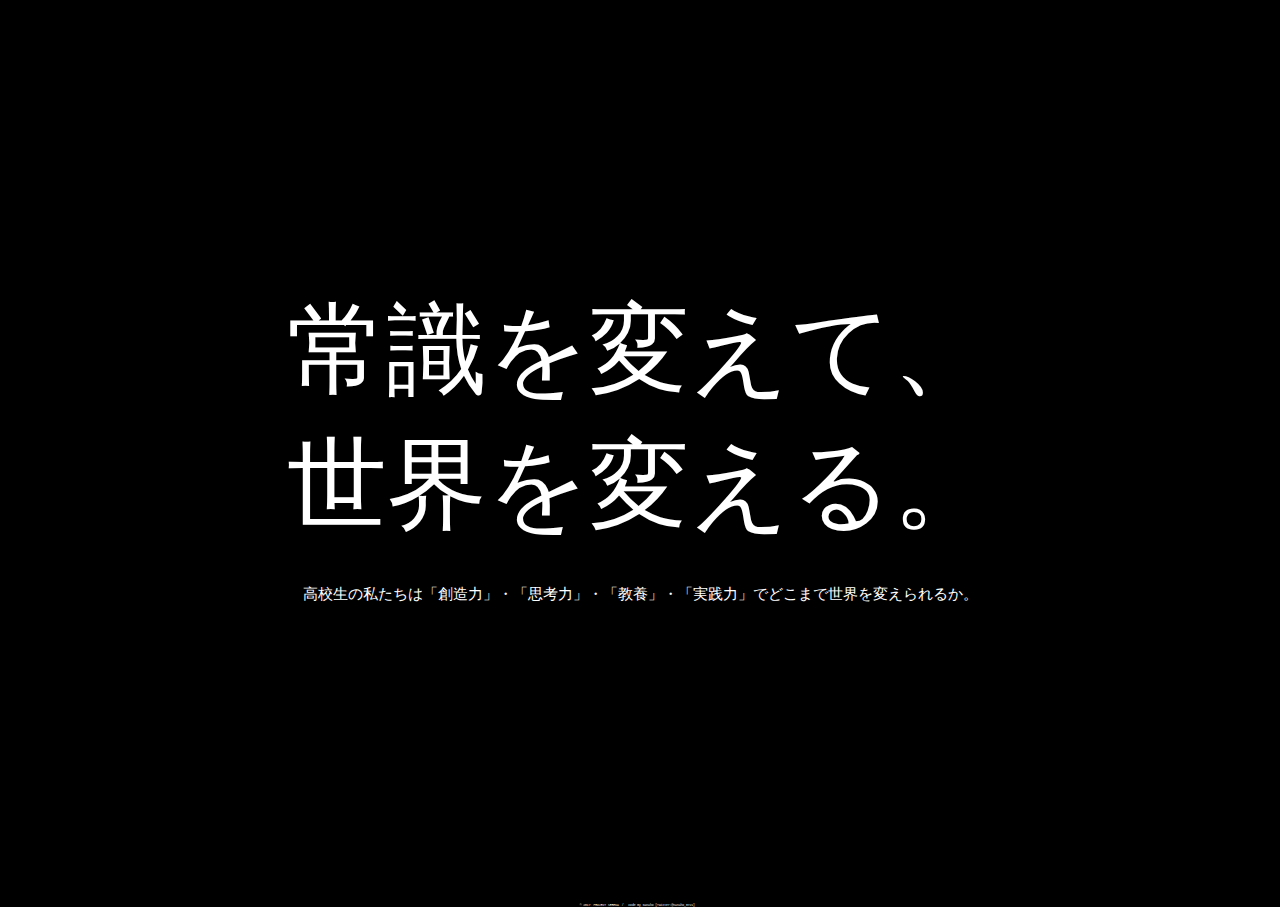
==== index.html @ 6721d3a9 "構成を変更" ====
<!DOCTYPE html>
<html lang="ja">


<head>
    <title>Serena Project</title>
    <meta charset="UTF-8">
    <meta name="viewport" content="width=device-width, initial-scale=1.0">
    <meta http-equiv="X-UA-Compatible" content="ie=edge">

    <link href="https://fonts.googleapis.com/css?family=Alegreya+Sans+SC:300" rel="stylesheet">

    <link rel="stylesheet" href="main.css">
</head>


<body> 
    <script src="main.js"></script>

    <div class="background">




        <!--スクロール-->
        <div class="scroll-area">




            <div class="write">


                <!--icon-->


                <div class="box back_bio">
                    <div class="text bio">







                        <center class="nnn">常識を変えて、<br>世界を変える。</center>

                        <br>
                        <p>高校生の私たちは「創造力」・「思考力」・「教養」・「実践力」でどこまで世界を変えられるか。</p>


                    </div>

                </div>


                <!--
                    <nav>
                        <ul>
                            <li>
                                <a href="#ABOUT">ABOUT</a>
                            </li>
                            <li>
                                <a href="#WORK">WORK</a>
                            </li>
                            <li>
                                <a href="#TWEET">TWEET</a>
                            </li>
                            <li>
                                <a href="#CONTACT">CONTACT</a>
                            </li>
                        </ul>
                    </nav>
-->



                <br>
                <!--text-->
                <div class="box back_ABOUT">
                    <div class="text ABOUT">







          
                            <h1 class="major">About</h1>
                        
                        <div class="ab">

                            <p>　　　角川ドワンゴ学園N高等学校 プロジェクトN　　　</p>
                            <p>　　　廃棄野菜を減らすための活動をはじめました。　　　</p>

                        </div>




                    </div>
                </div>


                <br>


                <div class="box back_WORK">
                    <div class="text WORK">

                
                            <h1 class="major">Work</h1>
           
                        <p>私たちの班が考えたプロジェクトは「セリーナプロジェクト」というものです。</p>
                        <p>なぜセリーナプロジェクトという名前に決めたのは、デンマークで国内の</p>
                        <p>食料廃棄を２５パーセントも減少させたセリーナさんという素晴らしい方にあやかって名付けました。</p>

                    </div>
                </div>



                <br>

                <div class="box back_COMMENT">



                    <div class="text COMMENT">


               
                            <h1 clside_text class="major">Comment</h1>
         
                        　
                        
                       
                        <p>私たち日本人は年間 5500万トンの食糧を輸入しながら、1800万トンも捨てています。</p>
                        <p>食糧の廃棄率では世界一の消費大国アメリカを上回り、3000万人分の年間食料に匹敵しています。</p>
                        <p>「もったいない」という文化がある日本がなぜこうした現状なのか、疑問に思い、</p>
                    <p>また、これをどうにか改善したいと考えました。</p>
                        <p>そこで私たちは角川ドワンゴ学園N高等学校での長期実践型プロジェクトNという</p>
                        <p>1年を通して実際に取り組む超実践型教育にてこの問題について取り組むことにしました。</p>
                        <p></p>
                        

                    </div>
                </div>

                <br><br>



<!--

                <div class="box back_CONTACT">

                    <div class="CONTACT">


                        <h1 class="t_con">Contact</h1>

                        <div class="con_all">



<div class="con_tw_ch">








                            <div class="con_ch_all con_ctl">

                                <ul style="list-style:none" class="con co_ch">

                                    <li style="list-style:none">
                                        <p>
                                            <h2 class=SR>・Change.org</h2>
                                        </p>
                                    </li>

                                    <li>
                                        <div class="change-embed-petition" data-petition-id="11595191"></div>
                                        <script src="https://static.change.org/product/embeds/v1/change-embeds.js" type="text/javascript"></script>

                                    </li>

                                </ul>

                            </div>

                      

</div>

     </div>

                   


                    </div></div>

             
  -->


                <br>



                <div class="back_mail">
                    <div class="text Mail">

                            <h1 class="major">Mail Form</h1>
     
                        
                            

                        <form action="mailto:serena.project.nnn@gmail.com" method="post">
                            <div>
                       <label for="name" class="u_mail">Name:　</label>
                                <input type="text" id="name" />
                            </div>
                            

                            <div>
                           <label for="mail" class="u_mail">E-mail:　</label>
                                <input type="email" id="mail" />
                            </div>
                            <div>
                              <label for="msg" class="u_mail">Message:　</label>
                                <textarea id="msg"></textarea>
                            </div>

                            <div class="send_button">
                                <button id="s_button" type="submit">Send</button>

                            </form>


                    </div>
                </div>


                <div class="back_con_tw_all con_ctl">
                        <div class="con_tw_all">

                            <ul style="list-style:none" class="con co_tw">


                                <li style="list-style:none">
                                
                                        <h2 class=Tw>・Twitter</h2>
                                        <a href="https://twitter.com/NnnSerena" class="twitter-follow-button" data-show-count="false" data-size="large">Follow @NnnSerena</a>
                                        <script>
                                            !function (d, s, id) { var js, fjs = d.getElementsByTagName(s)[0], p = /^http:/.test(d.location) ? 'http' : 'https'; if (!d.getElementById(id)) { js = d.createElement(s); js.id = id; js.src = p + '://platform.twitter.com/widgets.js'; fjs.parentNode.insertBefore(js, fjs); } }(document, 'script', 'twitter-wjs');
                                        </script>
                              
                                </li>


                                <li>
                                    <a class="twitter-timeline" width="350px" height="450px" href="https://twitter.com/NnnSerena">Tweets by NnnSerena</a>
                                    <script async src="//platform.twitter.com/widgets.js" charset="utf-8"></script>

                                </li>

                            </ul>

                        </div>
                    </div>













                <!--__________________________サイドバー___________________________________



                <aside class="sidebar">

                    <br>
                    <! text--><!--


                    <div class="button side_text side_bio">
                        <center>常識を変えて、世界を変える。</center>
                    </div>


                    <br>

                    <div class="button side_text side_ABOUT">
                        
                            <hi class="side_major">About</hi>
                        </div>
                       
                    </div>

                    <br>

                    <div class="button side_text side_WORK">
                        <div class="uuu">
                            <hi class="side_major">Work</hi>
                        </div>
                        



                    </div>

                    <br>

                    <div class="button side_text side_COMMENT">
                        <div class="uuu">
                            <hi class="side_major">COMMENT</hi>
                        </div>
                        

                    </div>

                    <br>

                    <div class="button side_text side_CONTACT">
                        <div class="uuu">
                            <hi class="side_major">Contact</hi>
                        </div>
                        <p>Twitter</p>
                        <p>Change.org</p>
                        <div class="button side_text side_mail">
                        <p>Mail Fome</p>
                        </div>

                    </div>

                    <br>

                    <div class="button">
                        <a href="#"></a>
                    </div>

                    -->
            </div>





        </div>

        <!--スクロール-->
    </div>


    </aside>




  


    <footer class="footer" style="display: block;">
        <pre class="copyright"><a href="https://twitter.com/Nnnserena" style="text-decoration:none;"><font color="white">© 2017　PROJECT SERENA</font></a>　/　 <a href="https://twitter.com/nanaho_0721" style="text-decoration:none;"><font color="white">Code By Nanaho [Twitter:@nanaho_0721] </font></a>  </pre>
 </footer>








</body>


</html>
---- main.css ----
body{
   background-color: black;
   float:left;
   
         color: white;
         font-family: 'Alegreya Sans SC', sans-serif;

         margin: 0;
         padding: 0;

  display: -webkit-box;
  display: -ms-flexbox;
  display: -webkit-flex;
  display: flex;
  -webkit-box-align: center;
  -ms-flex-align: center;
  -webkit-align-items: center;
  align-items: center;
  -webkit-box-pack: center;
  -ms-flex-pack: center;
  -webkit-justify-content: center;
  justify-content: center;
  -webkit-flex-direction: column;
  -ms-flex-direction: column;
  flex-direction: column;

  /* 画像を常に上に配置 */
     background-position: top;
  /* 画像をタイル状に繰り返し表示しない */
     background-repeat: no-repeat;
  /* コンテンツの高さが画像の高さより大きい時、動かないように固定 */
     background-attachment: fixed;
  /* 表示するコンテナの大きさに基づいて、背景画像を調整 */
     background-size: cover;
  /* 背景画像が読み込まれる前に表示される背景のカラー */
  background-color: black;
    
  
     position: relative;
}


.background{
    height:100vh;
     width:100vw;
    
   


background-size: cover;
  background-position: center;

  /* 画像を常に上に配置 */
     background-position: top;
  /* 画像をタイル状に繰り返し表示しない */
     background-repeat: no-repeat;
  /* コンテンツの高さが画像の高さより大きい時、動かないように固定 */
     background-attachment: fixed;
  /* 表示するコンテナの大きさに基づいて、背景画像を調整 */
     background-size: cover;
  /* 背景画像が読み込まれる前に表示される背景のカラー */
  background-color: black;
    
  
     position: relative;

     
     
}



h1 {
    position: relative;
    display: inline-block;
    font-weight: 100;

      /*トランジションプロパティ */
transition:all 0.5s;
 
  }

  
  h1::after {
    content: '';
    position: absolute;
    bottom: 0;
    left: 0;
    width: 100%;
    height: 1px;
    -webkit-transform: scaleX(0);
    -ms-transform: scaleX(0);
    transform: scaleX(0);
    background-color: white;
    -webkit-transition: all .5s ease;
    transition: all .5s ease;

    
  }

  h1:hover::after {
    -webkit-transform: scaleX(1);
    -ms-transform: scaleX(1);
    transform: scaleX(1);
    
  }

  h1:hover{
      /* 拡大 */
-webkit-transform: scale(1.3);
-ms-transform: scale(1.3);
transform: scale(1.1);

  /*トランジションプロパティ */
transition:all 0.3s;
  }
  
  .t_con {
    position: relative;
    display: inline-block;
    
 
  }
  .t_con::after {
    content: '';
    position: absolute;
    bottom: 0;
    left: 0;
    width: 100%;
    height: 2px;
    -webkit-transform: scaleX(0);
    -ms-transform: scaleX(0);
    transform: scaleX(0);
    background-color: gray;
    -webkit-transition: all 1s ease;
    transition: all 1s ease;
  }
  .t_con:hover::after {
    -webkit-transform: scaleX(2);
    -ms-transform: scaleX(2);
    transform: scaleX(2);
  }




/*.transparent{
    
    height: 100%;
background-color: rgba(0,0,0,0.5);
}
*/

p {
  margin: 0;
  padding: 0;
  line-height: 3;

    /*トランジションプロパティ */
transition:all 0.5s;
  
}

p:hover{
/* 拡大 */
-webkit-transform: scale(1.3);
-ms-transform: scale(1.3);
transform: scale(1.1);

  /*トランジションプロパティ */
transition:all 0.2s;
}

.t_con{
    font-size: 90px;
    
  justify-content: center; /* 横方向中央揃え */
}

.nnn{

    left: 40px;
        font-size: 100px;
    align-items: center; /* 縦方向中央揃え */
  justify-content: center; /* 横方向中央揃え */

  /*トランジションプロパティ */
transition:all 0.5s;
}

.nnn:hover{
/* 拡大 */
-webkit-transform: scale(1.3);
-ms-transform: scale(1.3);
transform: scale(1.1);

/*トランジションプロパティ */
transition:all 0.3s;
}


h1{
    font-size: 70px;
     align-items: center; /* 縦方向中央揃え */
  justify-content: center; /* 横方向中央揃え */
}

h2{
    font-size: 40px;
    float:left;
}


label{
      /*トランジションプロパティ */
      transition:all 0. 5s;
}

label:hover{

    -webkit-transform: scale(1.3);
    -ms-transform: scale(1.3);
    transform: scale(1.1);
    
      /*トランジションプロパティ */
    transition:all 0.3s;

}

#u_mail{
    color: red;
}







.xCONTACT{
       align-items: center; /* 縦方向中央揃え */
  justify-content: center; /* 横方向中央揃え */
}

.con{
        font-size: 40px;
}

.t_con{
    margin-top: -60px;
position: relative;
display: inline-block;
padding: 0 530px;
}




.con_ctl{
    margin-top:  -90px;
}




.con_tw_ch {
  display: -webkit-flex;
    display: -moz-flex;
    display: -ms-flex;
    display: -o-flex;
    display: flex;

    padding-left: 200px;
}


.ab {
color: white;/*文字色*/
padding: 50px 0;/*上下の余白*/
border-top: solid 3px white;/*上線*/
border-bottom: solid 3px white;/*下線*/
}



/*中の要素(テキスト)に応じて、それぞれ自動で幅が決まりますが、display:tableを指定している.navにtable-layout:fixedを指定すると、固定レイアウトになり、.nav__itemに幅の指定がない場合、均等に幅が配置されます。*/
.con_tw_all {
    display: table;
    height: 500px;
   
    padding: 10px;
    

}
.co_tw {
    display: table-cell;
    text-align: center;
    vertical-align: middle;
}
.co_tw + .co_tw {
    border-left: 1px solid #CCC;
}
.co_tw {
    display: block;
    padding: 15px 0;
    color: white;
    text-decoration: none;
    font-size: 14px;
}


.con_ch_all {
    
    display: table;
    width: 500px;
    
}
.co_ch_all {
    display: table-cell;
    text-align: center;
    vertical-align: middle;
}
.co_ch_all + .co_ch_all {
    border-left: 1px solid #CCC;
}
.co_ch_all {
    display: block;
    padding: 15px 0;
    color: white;
    text-decoration: none;
    font-size: 14px;
}










#nav{
    
    padding: 0px;	
} 


#nav ul{
    padding: 0px; 	
    margin: 0px;
} 

#navv ul li {
    display: inline; 	
    margin-right: 20em;
} 


#nav ul li {
    display: inline; 	
    margin-right: 10em;
} 


#nav ul li a { 
    font-family: "Trebuchet MS", sans-serif; 
    text-decoration: none;
    color: #fff; 	 
} 





.write{
    
  position: absolute;
  top:0;
  right: 0;
  bottom: 0;
  left: 0;
  width: 600px;
  height: 50px;
  margin: auto;
  font-size: 20px;

float:left;

     position: relative;
     
}





/*_________________________ボックスエリア____________________________*/

.scroll-area {
    
  width: 100vw;
  height: 100vh;
  overflow: auto;
  -webkit-scroll-behavior: smooth;
  scroll-behavior: smooth;
  -webkit-scroll-snap-type: mandatory;
  scroll-snap-type: mandatory;
  -webkit-scroll-snap-points-y: repeat(100%);
  scroll-snap-points-y: repeat(100%);

  
}

.box {

    
  width: 100vw;
  height: 100vh;
  color: white;
  font-size: 100px;
  display: flex;
  align-items: center; /* 縦方向中央揃え */
  justify-content: center; /* 横方向中央揃え */
  flex-direction: column;

}







.back_bio{

   
  


    /* 背景画像の透過用css */
    background-image:url(http://gahag.net/img/201512/01s/gahag-0031393703-1.jpg);

    

    background-size: cover;
  background-position: center;
  background-repeat: no-repeat;


    font-size: 40px;
    


}

.back_ABOUT{

   

    /* 背景画像の透過用css */
    background-image:url(http://free-photos-ls02.gatag.net/images/lgf01a201402022200.jpg); 


    background-size: cover;
  background-position: center;
  background-repeat: no-repeat;


}

.back_WORK{


    /* 背景画像の透過用css */
    background-image:url(http://01.gatag.net/img/201505/13l/gatag-00004104.jpg); 


    background-size: cover;
  background-position: center;
  background-repeat: no-repeat;



}

.back_COMMENT{

    /* 背景画像の透過用css */
background-image: url(http://01.gatag.net/img/201506/17l/gatag-00007485.jpg);

  background-size: cover;
  background-position: center;
  background-repeat: no-repeat;

background-color:lightgray;
background-color: rgba(0,0,0,0.5)



}

.back_CONTACT{

    

   padding-top: 200px;

   background-size: 100%;
   width: 100vw;
   

    /* 背景画像の透過用css */
    background-image:url(http://gahag.net/img/201607/04s/gahag-0103074658-1.jpg); 





  background-repeat: no-repeat;


	position: relative;




}

.back_CONTACT::before{
	/* 透過した黒を重ねる */
	background-color: rgba(255,255,255,0.5);
	/* どの範囲に重ねるかを指定 */
	position: absolute;
	top: 0;
	right: 0;
	bottom: 0;
	left: 0;
    content: '';
    margin-bottom:28px;
}



.back_con_tw_all{
    
    /*background-color: rgba(0,0,0,0.5)*/
    font-size: 100px;
  display: flex;
  align-items: center; /* 縦方向中央揃え */
  float: left;
  padding-left: 30px;
  flex-direction: column;
}

.twitter-follow-button{
    padding-top: 54px;
    padding-left: 15px;
}


.back_mail{

  width: 100vw;
  height: 100vh;
  color: white;
  font-size: 100px;
  display: flex;
  align-items: center; /* 縦方向中央揃え */
  justify-content: center; /* 横方向中央揃え */
  flex-direction: column;


    /* 背景画像の透過用css */
   

  background-size: cover;
  background-position: center;
  background-repeat: no-repeat;

  

}


main_form{
    font-size: 30px;
}





/*_______________________テキスト_______________________*/


.text{
     width: 800px;
    height: 500px;

    background-size: cover;
  background-position: center;
  background-repeat: no-repeat;

  color: white;
  font-size: 15px;
  display: flex;
  align-items: center; /* 縦方向中央揃え */
  justify-content: center; /* 横方向中央揃え */
  flex-direction: column;

font-size: 15px;
background-color:lightgray;
background-color: rgba(0,0,0,0.3);

/*トランジションプロパティ */
transition:all 0.5s;

}


.text:hover{
    
        background-color: rgba(0,0,0,0.5);
    
        /*トランジションプロパティ */
        
        transition:all 0.5s;
    }


.bio{
font-size: 15px;
padding:50px;
background-color:lightgray;
background-color: rgba(0,0,0,0.3);
transition:all 0.5s;
}

.bio:hover{

    /* 拡大 */
-webkit-transform: scale(1.3);
-ms-transform: scale(1.3);
transform: scale(1.1);


    
        background-color: rgba(0,0,0,0.5);
    
        /*トランジションプロパティ */
        
        transition:all 0.5s;
    }


.CONTACT{

    margin:-20px;

   background-size: 100%;
   width: 100vw;

color: gray;


position: absolute;
  width: 100%;
  text-align: center;


    /*
    width: 100vw;
    height: 100vh;

    background-size: cover;
  background-position: center;
  background-repeat: no-repeat;


  display: flex;
  align-items: center; /* 縦方向中央揃え */
  /*  
  justify-content: center; /* 横方向中央揃え */
  /*
  flex-direction: column;

font-size: 15px;

*/


}

.Tw{
    color: gray;
}


/*--------------------------透過--------------------------------------------*/


.xbio{
    




      font-size: 15px;
    
       width: 100vw;
    height: 100vh;

   padding:0px;

  display: flex;
  align-items: center; /* 縦方向中央揃え */
  justify-content: center; /* 横方向中央揃え */
  flex-direction: column;


background-color:lightgray;
background-color: rgba(0,0,100,0.8)

}



/*
.bio{
    font-size: 40px;
    padding:50px;
background-color:lightgray;
background-color: rgba(0,0,0,0.3)
}

.ABOUT{
font-size: 15px;
padding:50px;
background-color:lightgray;
background-color: rgba(0,0,0,0.3)
}

.WORK{
font-size: 15px;
padding:50px;
background-color:lightgray;
background-color: rgba(0,0,0,0.3)
}

.COMMENT{
font-size: 15px;
padding:50px;
background-color:lightgray;
background-color: rgba(0,0,0,0.3)
}

.CONTACT{
font-size: 15px;
padding:50px;
background-color:lightgray;
background-color: rgba(0,0,0,0.3)
}
*/



/*__________________________サイドバー____________________________________*/

.sidebar {
    position: relative;
    left: -110px;
    width: 200px;
    height: auto;
    background-color: rgba(255,255,255, 0.3);
    padding:20px;
}

.button a{
    position: absolute;
    top: 70px;
    left: 240px;
    display: block;
    width: 30px;
    height: 70px;
    color: #FFF;
    background-color: rgba(50,100,10,0.5);
    text-align: center;
    text-decoration: none;
    line-height: 70px;
}

.open:after {
    content: "";
    display: block;
    position: absolute;
    top: 30px;
    right: 10px;
    width: 10px;
    height: 10px;
    border-top: 1px solid #CCC;
    border-right: 1px solid #CCC;
    transform: rotate(45deg);
    -moz-transform: rotate(45deg);
    -webkit-transform: rotate(45deg);
    -ms-transform: rotate(45deg);
    -o-tansform: rotate(45deg);
}

.close:after {
    content: "";
    display: block;
    position: absolute;
    top: 30px;
    right: 10px;
    width: 10px;
    height: 10px;
    border-top: 1px solid #CCC;
    border-left: 1px solid #CCC;
    transform: rotate(-45deg);
    -moz-transform: rotate(-45deg);
    -webkit-transform: rotate(-45deg);
    -ms-transform: rotate(-45deg);
    -o-tansform: rotate(-45deg);
}

.side_bio{
    font-size: 40px;
}

.side_text{
    font-size: 15px;
padding:30px;
background-color:lightgray;
background-color: rgba(0,0,0,0.5)
}


/*
.side_ABOUT{
font-size: 15px;
padding:10px;
background-color:lightgray;
background-color: rgba(0,0,0,0.3)
}

.side_WORK{
font-size: 15px;
padding:10px;
background-color:lightgray;
background-color: rgba(0,0,0,0.3)
}

.side_COMMENT{
font-size: 15px;
padding:10px;
background-color:lightgray;
background-color: rgba(0,0,0,0.3)
}

.side_CONTACT{
font-size: 15px;
padding:10px;
background-color:lightgray;
background-color: rgba(0,0,0,0.3)
}
*/


.back_mail{
    padding-top: 200px;
    position: relative;
}

form {
    /* フォームをページの中央に置く */
    margin: 0 auto;
    margin-top:-30px;
    width: 400px;
    /* フォームの範囲がわかるようにする */
    padding-top: 80px;
    padding-bottom: 15px;
    padding-left:80px;
    padding-right:115px;


    border: 1px solid #CCC;
    border-radius: 1em;

     /*トランジションプロパティ */
     transition:all 0.3s;
}

form div + div {
    margin-top: 1em;
}

form:hover{
    background-color:rgba(51,51,51,0.4);
    /*トランジションプロパティ */
    transition:all 0.4s;

    /* 拡大 */
-webkit-transform: scale(1.3);
-ms-transform: scale(1.3);
transform: scale(1.1);

/*トランジションプロパティ */
transition:all 0.3s;
}


label {
    /* すべてのラベルを同じサイズにして、きちんと揃える */
    display: inline-block;
    width: 90px;
    text-align: right;
}

input, textarea {
    /* すべてのテキストフィールドのフォント設定を一致させる
       デフォルトで、textarea は等幅フォントが設定されている */
    font: 1em sans-serif;

    /* すべてのテキストフィールドを同じサイズにする */
    width: 300px;
    -moz-box-sizing: border-box;
    box-sizing: border-box;

    /* テキストフィールドのボーダーの外見を同一にする */
    border: 1px solid #999;
    background-color:rgba(255,255,255,0.5);
    color: white;
    overflow : hidden;
    outline : none;

     /*トランジションプロパティ */
     transition:all 0.5s;
}


input:hover, textarea:hover {
  /* テキストフィールドのボーダーの外見を同一にする */
    border: 1px solid #999;
    background-color:rgba(0,0,0,0.1);
        /*トランジションプロパティ */
        transition:all 0.3s;
}

input:focus, textarea:focus {
    /* アクティブな要素を少し強調する */
    border-color: #000;
}

textarea {
    /* 複数行のテキストフィールドをラベルにきちんと揃える */
    vertical-align: top;

    /* テキスト入力に十分な領域を与える */
    height: 5em;

    /* ユーザが textarea を垂直方向にリサイズできるようにする
       これが動作しないブラウザもある */
    resize: vertical;
}

.send_button {
    /* ボタンを他のテキストフィールドと同じ場所に置く */
    padding-left: 160px; /* label 要素と同じサイズ */





}


#s_button {
        /* このマージンは、ラベルとテキストフィールドの間のスペースと
       おおよそ同じスペースを表す */
    margin-left: .5em;


 


    /* 文字サイズを1.4emに指定 */
font-size: 1.4em;

/* 文字の太さをboldに指定 */
    font-weight: bold;


/* 縦方向に10px、 横方向に30pxの余白を指定 */
    padding: 10px 30px;


   /* 文字色を白色に指定 */
    color: #fff;

       /* 背景色指定 */
    background-color: rgba(51,51,51,0.2);
           
      /* ボーダーをなくす */
     
      border: 1px solid #CCC;
      border-radius: 1em;

/*トランジションプロパティ */
transition:all 0.5s;



}


/*オンマウス*/
#s_button:hover{
    background-color:rgba(204,0,0,0.5);
  

/* 拡大 */
    -webkit-transform: scale(1.3);
    -ms-transform: scale(1.3);
    transform: scale(1.1);

    /*トランジションプロパティ */
    transition:all 0.3s;
}



.back_con_tw_all{


        
            padding-top: 200px;
    

}

















.footer{
    font-size: 3px;
    text-align: center;
  
}




/*

button {
    padding: 5px 20px;
    background-color: #1B95E0;
    border-color: #2E6DA4;
    border-style: none;
    color: #FDFFFF;

}


button:hover{
background-color:#0C7ABF;
}


input {
    height: 20px;
}

*/
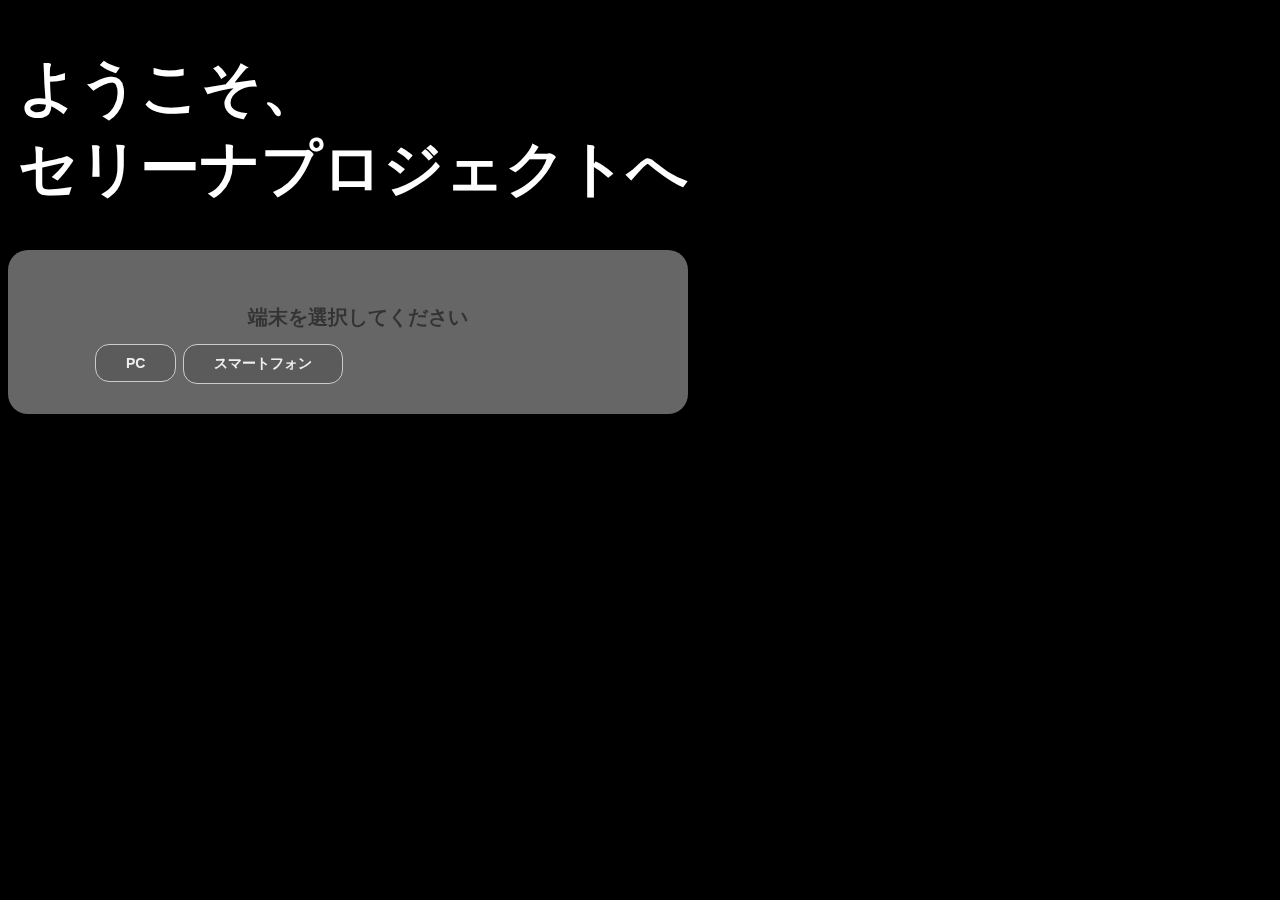
==== commit 732aa015: "背景の変更、デザインを見やすく" ====
--- a/index.html
+++ b/index.html
@@ -1,391 +1,47 @@
 <!DOCTYPE html>
 <html lang="ja">
-
-
 <head>
-    <title>Serena Project</title>
     <meta charset="UTF-8">
     <meta name="viewport" content="width=device-width, initial-scale=1.0">
     <meta http-equiv="X-UA-Compatible" content="ie=edge">
-
-    <link href="https://fonts.googleapis.com/css?family=Alegreya+Sans+SC:300" rel="stylesheet">
-
-    <link rel="stylesheet" href="main.css">
+    <title>Serena Project</title>
+    <link rel="stylesheet" href="select.css">
 </head>
+<body>
+    
+ 
 
 
-<body> 
-    <script src="main.js"></script>
+<h1 class="yokoso">ようこそ、<br>セリーナプロジェクトへ</h1>
 
-    <div class="background">
+<div class="back_g">
+
+        <div class="b_s">
+            
+    <div class="back_select">
+                 
+
+                            <h1 class="major">端末を選択してください</h1>
+     
+                     
+<div class="sl_b">
+
+    <ul style="list-style:none">
+             <li style="float:left"><button class="sl_button b_pc" type="submit"><a href="index_pc.html" class="a_head a_music ">PC</a></button></li>
+            <li style="float:left"><button class="sl_button b_sf" type="submit"><a href="index_sf.html" class="a_head a_music ">スマートフォン</a></button></li>
+
+            </ul>
+
+</div>
+
+
+
+    </div>
+</div>
 
 
 
 
-        <!--スクロール-->
-        <div class="scroll-area">
-
-
-
-
-            <div class="write">
-
-
-                <!--icon-->
-
-
-                <div class="box back_bio">
-                    <div class="text bio">
-
-
-
-
-
-
-
-                        <center class="nnn">常識を変えて、<br>世界を変える。</center>
-
-                        <br>
-                        <p>高校生の私たちは「創造力」・「思考力」・「教養」・「実践力」でどこまで世界を変えられるか。</p>
-
-
-                    </div>
-
-                </div>
-
-
-                <!--
-                    <nav>
-                        <ul>
-                            <li>
-                                <a href="#ABOUT">ABOUT</a>
-                            </li>
-                            <li>
-                                <a href="#WORK">WORK</a>
-                            </li>
-                            <li>
-                                <a href="#TWEET">TWEET</a>
-                            </li>
-                            <li>
-                                <a href="#CONTACT">CONTACT</a>
-                            </li>
-                        </ul>
-                    </nav>
--->
-
-
-
-                <br>
-                <!--text-->
-                <div class="box back_ABOUT">
-                    <div class="text ABOUT">
-
-
-
-
-
-
-
-          
-                            <h1 class="major">About</h1>
-                        
-                        <div class="ab">
-
-                            <p>　　　角川ドワンゴ学園N高等学校 プロジェクトN　　　</p>
-                            <p>　　　廃棄野菜を減らすための活動をはじめました。　　　</p>
-
-                        </div>
-
-
-
-
-                    </div>
-                </div>
-
-
-                <br>
-
-
-                <div class="box back_WORK">
-                    <div class="text WORK">
-
-                
-                            <h1 class="major">Work</h1>
-           
-                        <p>私たちの班が考えたプロジェクトは「セリーナプロジェクト」というものです。</p>
-                        <p>なぜセリーナプロジェクトという名前に決めたのは、デンマークで国内の</p>
-                        <p>食料廃棄を２５パーセントも減少させたセリーナさんという素晴らしい方にあやかって名付けました。</p>
-
-                    </div>
-                </div>
-
-
-
-                <br>
-
-                <div class="box back_COMMENT">
-
-
-
-                    <div class="text COMMENT">
-
-
-               
-                            <h1 clside_text class="major">Comment</h1>
-         
-                        　
-                        
-                       
-                        <p>私たち日本人は年間 5500万トンの食糧を輸入しながら、1800万トンも捨てています。</p>
-                        <p>食糧の廃棄率では世界一の消費大国アメリカを上回り、3000万人分の年間食料に匹敵しています。</p>
-                        <p>「もったいない」という文化がある日本がなぜこうした現状なのか、疑問に思い、</p>
-                    <p>また、これをどうにか改善したいと考えました。</p>
-                        <p>そこで私たちは角川ドワンゴ学園N高等学校での長期実践型プロジェクトNという</p>
-                        <p>1年を通して実際に取り組む超実践型教育にてこの問題について取り組むことにしました。</p>
-                        <p></p>
-                        
-
-                    </div>
-                </div>
-
-                <br><br>
-
-
-
-<!--
-
-                <div class="box back_CONTACT">
-
-                    <div class="CONTACT">
-
-
-                        <h1 class="t_con">Contact</h1>
-
-                        <div class="con_all">
-
-
-
-<div class="con_tw_ch">
-
-
-
-
-
-
-
-
-                            <div class="con_ch_all con_ctl">
-
-                                <ul style="list-style:none" class="con co_ch">
-
-                                    <li style="list-style:none">
-                                        <p>
-                                            <h2 class=SR>・Change.org</h2>
-                                        </p>
-                                    </li>
-
-                                    <li>
-                                        <div class="change-embed-petition" data-petition-id="11595191"></div>
-                                        <script src="https://static.change.org/product/embeds/v1/change-embeds.js" type="text/javascript"></script>
-
-                                    </li>
-
-                                </ul>
-
-                            </div>
-
-                      
-
 </div>
-
-     </div>
-
-                   
-
-
-                    </div></div>
-
-             
-  -->
-
-
-                <br>
-
-
-
-                <div class="back_mail">
-                    <div class="text Mail">
-
-                            <h1 class="major">Mail Form</h1>
-     
-                        
-                            
-
-                        <form action="mailto:serena.project.nnn@gmail.com" method="post">
-                            <div>
-                       <label for="name" class="u_mail">Name:　</label>
-                                <input type="text" id="name" />
-                            </div>
-                            
-
-                            <div>
-                           <label for="mail" class="u_mail">E-mail:　</label>
-                                <input type="email" id="mail" />
-                            </div>
-                            <div>
-                              <label for="msg" class="u_mail">Message:　</label>
-                                <textarea id="msg"></textarea>
-                            </div>
-
-                            <div class="send_button">
-                                <button id="s_button" type="submit">Send</button>
-
-                            </form>
-
-
-                    </div>
-                </div>
-
-
-                <div class="back_con_tw_all con_ctl">
-                        <div class="con_tw_all">
-
-                            <ul style="list-style:none" class="con co_tw">
-
-
-                                <li style="list-style:none">
-                                
-                                        <h2 class=Tw>・Twitter</h2>
-                                        <a href="https://twitter.com/NnnSerena" class="twitter-follow-button" data-show-count="false" data-size="large">Follow @NnnSerena</a>
-                                        <script>
-                                            !function (d, s, id) { var js, fjs = d.getElementsByTagName(s)[0], p = /^http:/.test(d.location) ? 'http' : 'https'; if (!d.getElementById(id)) { js = d.createElement(s); js.id = id; js.src = p + '://platform.twitter.com/widgets.js'; fjs.parentNode.insertBefore(js, fjs); } }(document, 'script', 'twitter-wjs');
-                                        </script>
-                              
-                                </li>
-
-
-                                <li>
-                                    <a class="twitter-timeline" width="350px" height="450px" href="https://twitter.com/NnnSerena">Tweets by NnnSerena</a>
-                                    <script async src="//platform.twitter.com/widgets.js" charset="utf-8"></script>
-
-                                </li>
-
-                            </ul>
-
-                        </div>
-                    </div>
-
-
-
-
-
-
-
-
-
-
-
-
-
-                <!--__________________________サイドバー___________________________________
-
-
-
-                <aside class="sidebar">
-
-                    <br>
-                    <! text--><!--
-
-
-                    <div class="button side_text side_bio">
-                        <center>常識を変えて、世界を変える。</center>
-                    </div>
-
-
-                    <br>
-
-                    <div class="button side_text side_ABOUT">
-                        
-                            <hi class="side_major">About</hi>
-                        </div>
-                       
-                    </div>
-
-                    <br>
-
-                    <div class="button side_text side_WORK">
-                        <div class="uuu">
-                            <hi class="side_major">Work</hi>
-                        </div>
-                        
-
-
-
-                    </div>
-
-                    <br>
-
-                    <div class="button side_text side_COMMENT">
-                        <div class="uuu">
-                            <hi class="side_major">COMMENT</hi>
-                        </div>
-                        
-
-                    </div>
-
-                    <br>
-
-                    <div class="button side_text side_CONTACT">
-                        <div class="uuu">
-                            <hi class="side_major">Contact</hi>
-                        </div>
-                        <p>Twitter</p>
-                        <p>Change.org</p>
-                        <div class="button side_text side_mail">
-                        <p>Mail Fome</p>
-                        </div>
-
-                    </div>
-
-                    <br>
-
-                    <div class="button">
-                        <a href="#"></a>
-                    </div>
-
-                    -->
-            </div>
-
-
-
-
-
-        </div>
-
-        <!--スクロール-->
-    </div>
-
-
-    </aside>
-
-
-
-
-  
-
-
-    <footer class="footer" style="display: block;">
-        <pre class="copyright"><a href="https://twitter.com/Nnnserena" style="text-decoration:none;"><font color="white">© 2017　PROJECT SERENA</font></a>　/　 <a href="https://twitter.com/nanaho_0721" style="text-decoration:none;"><font color="white">Code By Nanaho [Twitter:@nanaho_0721] </font></a>  </pre>
- </footer>
-
-
-
-
-
-
-
-
 </body>
-
-
 </html>--- a/select.css
+++ b/select.css
@@ -0,0 +1,123 @@
+body{
+    background-color: black;
+    background-image: url(https://www.pakutaso.com/shared/img/thumb/HIRO95_yuubaenokage_TP_V.jpg);
+    color: rgba(0,0,0,0.5);
+    position: absolute;
+
+    font-size: 10px;
+
+    position: fixed;
+}
+
+.back_g{
+
+
+    background-color: rgba(255,255,255,0.4);
+    background-position: 50% 50%;            /* 背景画像の位置は画面中央 */
+    background-attachment:fixed;             /* 背景画像を固定する */
+    background-size: cover;
+    
+  
+    height: 100%;
+  
+    background-repeat:repeat-y;
+    overflow: hidden;
+
+    padding: 30px;
+
+    border-radius: 20px;
+
+    text-align: center;
+
+
+}
+
+.b_s{
+    
+    width: 100%;  
+   
+    padding:10px;
+
+    padding-left: 10px;
+}
+
+a{
+
+   color: rgba(255,255,255,0.9);
+
+    
+    text-decoration: none;
+
+}
+
+
+
+button:hover{
+    background-color:rgba(0,0,0,0.5);
+    color: black;
+    /*トランジションプロパティ */
+    transition:all 0.4s;
+
+    /* 拡大 */
+-webkit-transform: scale(1.3);
+-ms-transform: scale(1.3);
+transform: scale(1.1);
+
+/*トランジションプロパティ */
+transition:all 0.3s;
+}
+
+.sl_button{
+        /* このマージンは、ラベルとテキストフィールドの間のスペースと
+       おおよそ同じスペースを表す */
+    margin-left: .5em;
+    
+        /* 文字サイズを1.4emに指定 */
+    font-size: 1.4em;
+    
+    /* 文字の太さをboldに指定 */
+        font-weight: bold;
+    
+    
+    /* 縦方向に10px、 横方向に30pxの余白を指定 */
+        padding: 10px 30px;
+    
+    
+       /* 文字色を白色に指定 */
+        color: #fff;
+    
+           /* 背景色指定 */
+        background-color: rgba(51,51,51,0.2);
+               
+          /* ボーダーをなくす */
+         
+          border: 1px solid #CCC;
+          border-radius: 1em;
+    
+    /*トランジションプロパティ */
+    transition:all 0.5s;
+    
+}
+
+.sl_button:hover{
+
+    -webkit-transform: scale(1.3);
+    -ms-transform: scale(1.3);
+    transform: scale(1.1);
+    
+      /*トランジションプロパティ */
+    transition:all 0.3s;
+
+}
+
+
+ul li{
+    display: inline;
+}
+
+.yokoso{
+    padding-left: 10px;
+    font-size: 60px;
+    color: white;
+}
+
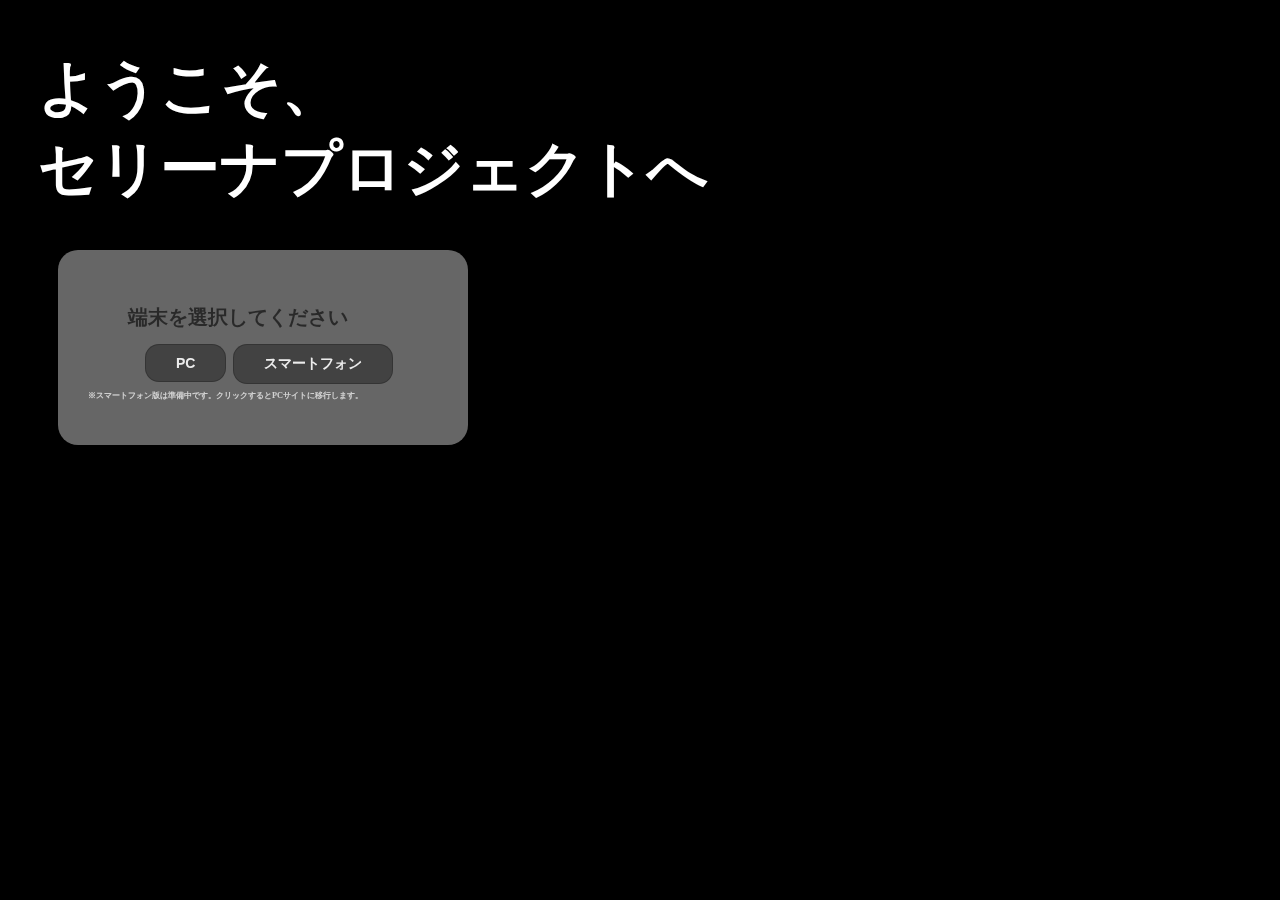
==== commit a84e51f8: "スマホ版が未完成なので注意書きを追加" ====
--- a/index.html
+++ b/index.html
@@ -29,19 +29,23 @@
     <ul style="list-style:none">
              <li style="float:left"><button class="sl_button b_pc" type="submit"><a href="index_pc.html" class="a_head a_music ">PC</a></button></li>
             <li style="float:left"><button class="sl_button b_sf" type="submit"><a href="index_sf.html" class="a_head a_music ">スマートフォン</a></button></li>
-
+        
             </ul>
-
-</div>
-
-
-
-    </div>
+           
 </div>
 
 
 
 
+    </div>
+    
+</div>
+
+
+<br><br>
+<h5>※スマートフォン版は準備中です。クリックするとPCサイトに移行します。</h5>
+
+
 </div>
 </body>
 </html>--- a/select.css
+++ b/select.css
@@ -1,7 +1,7 @@
 body{
     background-color: black;
     background-image: url(https://www.pakutaso.com/shared/img/thumb/HIRO95_yuubaenokage_TP_V.jpg);
-    color: rgba(0,0,0,0.5);
+    color: rgba(0,0,0,0.6);
     position: absolute;
 
     font-size: 10px;
@@ -18,7 +18,7 @@
     background-size: cover;
     
   
-    height: 100%;
+    
   
     background-repeat:repeat-y;
     overflow: hidden;
@@ -26,8 +26,13 @@
     padding: 30px;
 
     border-radius: 20px;
+    
 
-    text-align: center;
+    width: 50%;
+
+    position: absolute;
+    left:50px;
+
 
 
 }
@@ -51,23 +56,7 @@
 }
 
 
-
-button:hover{
-    background-color:rgba(0,0,0,0.5);
-    color: black;
-    /*トランジションプロパティ */
-    transition:all 0.4s;
-
-    /* 拡大 */
--webkit-transform: scale(1.3);
--ms-transform: scale(1.3);
-transform: scale(1.1);
-
-/*トランジションプロパティ */
-transition:all 0.3s;
-}
-
-.sl_button{
+button{
         /* このマージンは、ラベルとテキストフィールドの間のスペースと
        おおよそ同じスペースを表す */
     margin-left: .5em;
@@ -87,11 +76,10 @@
         color: #fff;
     
            /* 背景色指定 */
-        background-color: rgba(51,51,51,0.2);
+        background-color: rgba(51,51,51,0.7);
                
-          /* ボーダーをなくす */
          
-          border: 1px solid #CCC;
+          border: 1px solid rgba(51,51,51,0.9);;
           border-radius: 1em;
     
     /*トランジションプロパティ */
@@ -108,6 +96,9 @@
       /*トランジションプロパティ */
     transition:all 0.3s;
 
+    background-color:rgba(0,0,0,0.9);
+    color: black;
+
 }
 
 
@@ -115,9 +106,20 @@
     display: inline;
 }
 
+.major{
+    padding-left: 30px;
+}
 .yokoso{
-    padding-left: 10px;
+    padding-left: 30px;
     font-size: 60px;
     color: white;
 }
 
+
+
+
+/*スマホ完成したら不要*/
+
+h5{
+    color: rgba(255,255,255,0.7);
+}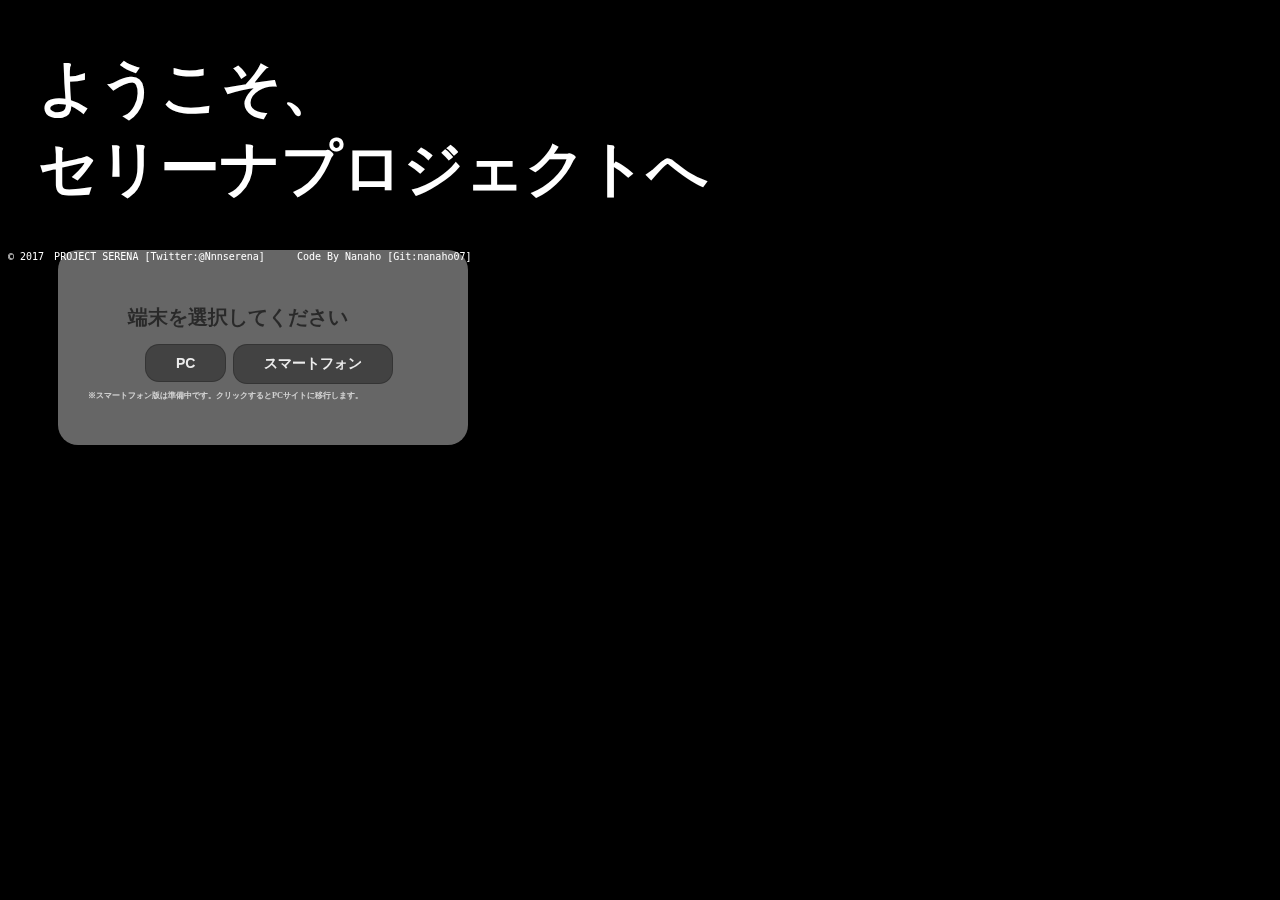
==== commit e31c0ea6: "footerを追加" ====
--- a/index.html
+++ b/index.html
@@ -47,5 +47,11 @@
 
 
 </div>
+
+
+<footer class="footer" style="display: block;">
+    <pre class="copyright"><a href="https://twitter.com/Nnnserena" style="text-decoration:none;" target="_blank"><font color="white">© 2017　PROJECT SERENA [Twitter:@Nnnserena]</font></a>　/　 <a href="https://github.com/nanaho07" style="text-decoration:none;" target="_blank"><font color="white">Code By Nanaho [Git:nanaho07] </font></a>  </pre>
+</footer>
+
 </body>
 </html>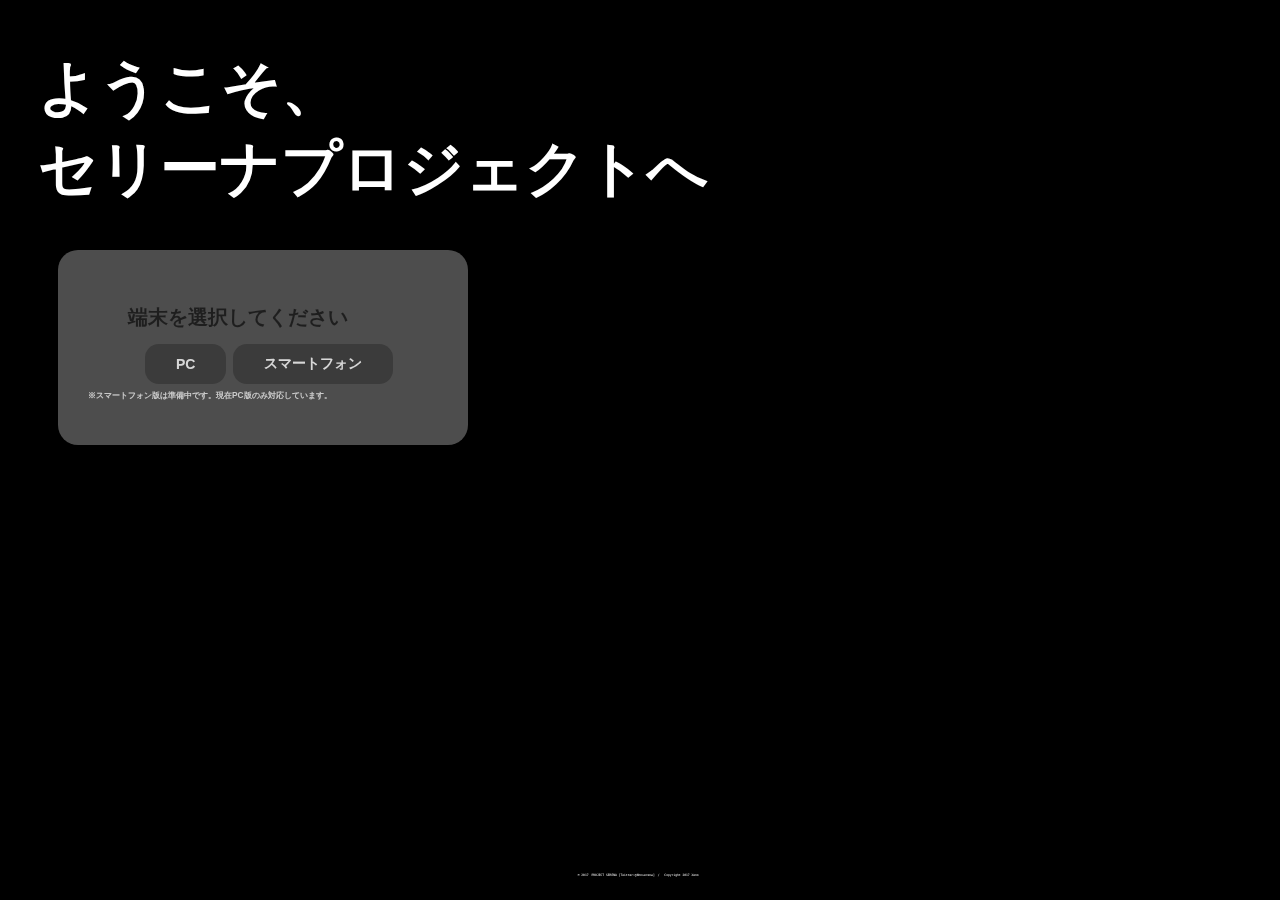
==== commit 9ab3ef11: "著作権表記をCopyright 2017 Xeno に変更" ====
--- a/index.html
+++ b/index.html
@@ -27,10 +27,9 @@
 <div class="sl_b">
 
     <ul style="list-style:none">
-             <li style="float:left"><button class="sl_button b_pc" type="submit"><a href="index_pc.html" class="a_head a_music ">PC</a></button></li>
-            <li style="float:left"><button class="sl_button b_sf" type="submit"><a href="index_sf.html" class="a_head a_music ">スマートフォン</a></button></li>
-        
-            </ul>
+             <li style="float:left"><input type="submit" class="sl_button b_pc"  onclick="location.href='index_pc.html'" value="PC"></li>
+             <li style="float:left"><input type="submit" class="sl_button b_sf" onclick="location.href='index_sf.html'" value="スマートフォン"></li>
+ </ul>
            
 </div>
 
@@ -43,14 +42,14 @@
 
 
 <br><br>
-<h5>※スマートフォン版は準備中です。クリックするとPCサイトに移行します。</h5>
+<h5>※スマートフォン版は準備中です。現在PC版のみ対応しています。</h5>
 
 
 </div>
 
 
 <footer class="footer" style="display: block;">
-    <pre class="copyright"><a href="https://twitter.com/Nnnserena" style="text-decoration:none;" target="_blank"><font color="white">© 2017　PROJECT SERENA [Twitter:@Nnnserena]</font></a>　/　 <a href="https://github.com/nanaho07" style="text-decoration:none;" target="_blank"><font color="white">Code By Nanaho [Git:nanaho07] </font></a>  </pre>
+    <pre class="copyright"><a href="https://twitter.com/Nnnserena" style="text-decoration:none;" target="_blank"><font color="white">© 2017　PROJECT SERENA [Twitter:@Nnnserena]</font></a>　/　 <a href="https://github.com/xeno01" style="text-decoration:none;" target="_blank"><font color="white">Copyright 2017 Xeno</font></a>  </pre>
 </footer>
 
 </body>
--- a/select.css
+++ b/select.css
@@ -1,18 +1,20 @@
 body{
     background-color: black;
     background-image: url(https://www.pakutaso.com/shared/img/thumb/HIRO95_yuubaenokage_TP_V.jpg);
-    color: rgba(0,0,0,0.6);
     position: absolute;
 
     font-size: 10px;
 
     position: fixed;
+
+    font-family: 游ゴシック体, 'Yu Gothic', YuGothic, 'ヒラギノ角ゴシック Pro', 'Hiragino Kaku Gothic Pro', メイリオ, Meiryo, Osaka, 'ＭＳ Ｐゴシック', 'MS PGothic', sans-serif;
+    
 }
 
 .back_g{
 
 
-    background-color: rgba(255,255,255,0.4);
+    background-color: rgba(255,255,255,0.3);
     background-position: 50% 50%;            /* 背景画像の位置は画面中央 */
     background-attachment:fixed;             /* 背景画像を固定する */
     background-size: cover;
@@ -33,8 +35,21 @@
     position: absolute;
     left:50px;
 
-
-
+     /*トランジションプロパティ */
+     transition:all 0.5s;
+
+}
+
+.back_g:hover{
+
+    -webkit-transform: scale(1.3);
+    -ms-transform: scale(1.3);
+    transform: scale(1.1);
+
+    background-color: rgba(255,255,255,0.4);
+
+     /*トランジションプロパティ */
+     transition:all 0.3s;
 }
 
 .b_s{
@@ -56,7 +71,7 @@
 }
 
 
-button{
+input{
         /* このマージンは、ラベルとテキストフィールドの間のスペースと
        おおよそ同じスペースを表す */
     margin-left: .5em;
@@ -70,16 +85,17 @@
     
     /* 縦方向に10px、 横方向に30pxの余白を指定 */
         padding: 10px 30px;
-    
+        height:40px;
+      
     
        /* 文字色を白色に指定 */
-        color: #fff;
+        color: rgba(255,255,255,0.8);
     
            /* 背景色指定 */
         background-color: rgba(51,51,51,0.7);
                
          
-          border: 1px solid rgba(51,51,51,0.9);;
+          border: 1px solid rgba(51,51,51,0);
           border-radius: 1em;
     
     /*トランジションプロパティ */
@@ -96,8 +112,8 @@
       /*トランジションプロパティ */
     transition:all 0.3s;
 
-    background-color:rgba(0,0,0,0.9);
-    color: black;
+    background-color:rgba(0,0,0,0.8);
+    color: white;
 
 }
 
@@ -108,14 +124,87 @@
 
 .major{
     padding-left: 30px;
-}
+
+    color: rgba(0,0,0,0.6);
+
+       /*トランジションプロパティ */
+       transition:all 0.5s;
+}
+
+.major::after {
+    content: '';
+    position: absolute;
+    bottom: 0;
+    left: 0;
+    width: 100%;
+    height: 1px;
+    -webkit-transform: scaleX(0);
+    -ms-transform: scaleX(0);
+    transform: scaleX(0);
+    background-color: rgba(0,0,0,0.6);
+    -webkit-transition: all .5s ease;
+    transition: all .5s ease;
+
+    top:80px;
+
+    transition:all 0.5s;
+
+    }
+  
+  .major:hover::after {
+    -webkit-transform: scaleX(1);
+    -ms-transform: scaleX(1);
+    transform: scaleX(1);
+
+
+    transition:all 0.5s;
+
+  }
+  
+  
+
+
+
+
+
+
+
+
 .yokoso{
     padding-left: 30px;
     font-size: 60px;
     color: white;
-}
-
-
+    transition:all 0.5s;
+}
+
+.yokoso:hover{
+
+color: rgba(255,255,255,0.8);
+
+-webkit-transform: scale(1.3);
+-ms-transform: scale(1.3);
+transform: scale(1.1);
+
+transition:all 0.5s;
+
+}
+
+
+.footer{
+    
+    font-size: 3px;
+    text-align: center;
+
+    background-color: rgba(0,0,0,0.6);
+    color: white;
+    position: fixed !important;  
+    position: absolute;  
+    bottom: 0;  
+    left: 0;  
+    width: 100%;  
+     height:30px;
+  
+}
 
 
 /*スマホ完成したら不要*/
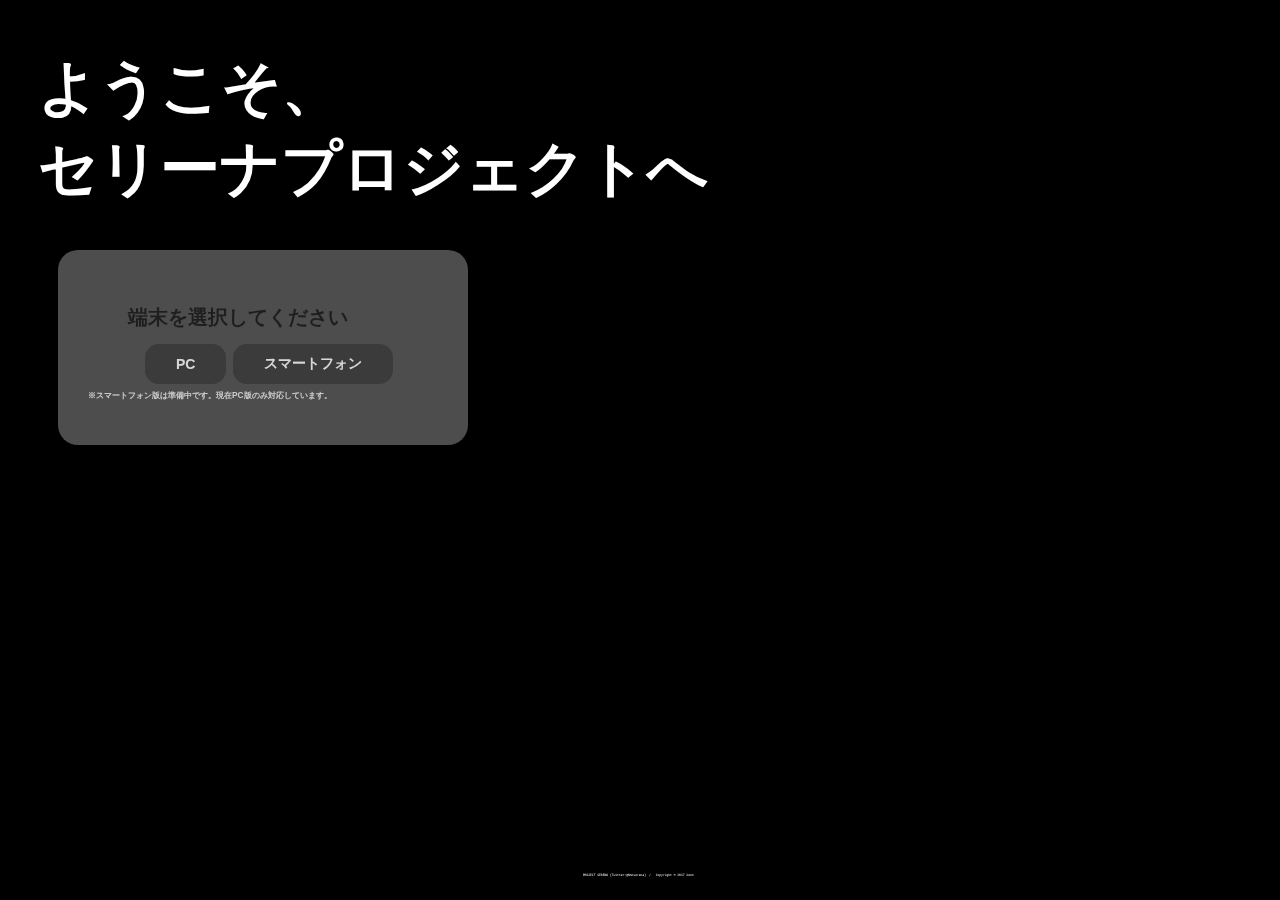
==== commit 5a23c667: "Copylightマークを追加" ====
--- a/index.html
+++ b/index.html
@@ -49,7 +49,7 @@
 
 
 <footer class="footer" style="display: block;">
-    <pre class="copyright"><a href="https://twitter.com/Nnnserena" style="text-decoration:none;" target="_blank"><font color="white">© 2017　PROJECT SERENA [Twitter:@Nnnserena]</font></a>　/　 <a href="https://github.com/xeno01" style="text-decoration:none;" target="_blank"><font color="white">Copyright 2017 Xeno</font></a>  </pre>
+    <pre class="copyright"><a href="https://twitter.com/Nnnserena" style="text-decoration:none;" target="_blank"><font color="white">PROJECT SERENA [Twitter:@Nnnserena]</font></a>　/　 <a href="https://github.com/xeno01" style="text-decoration:none;" target="_blank"><font color="white">Copyright &copy; 2017 Xeno</font></a>  </pre>
 </footer>
 
 </body>
